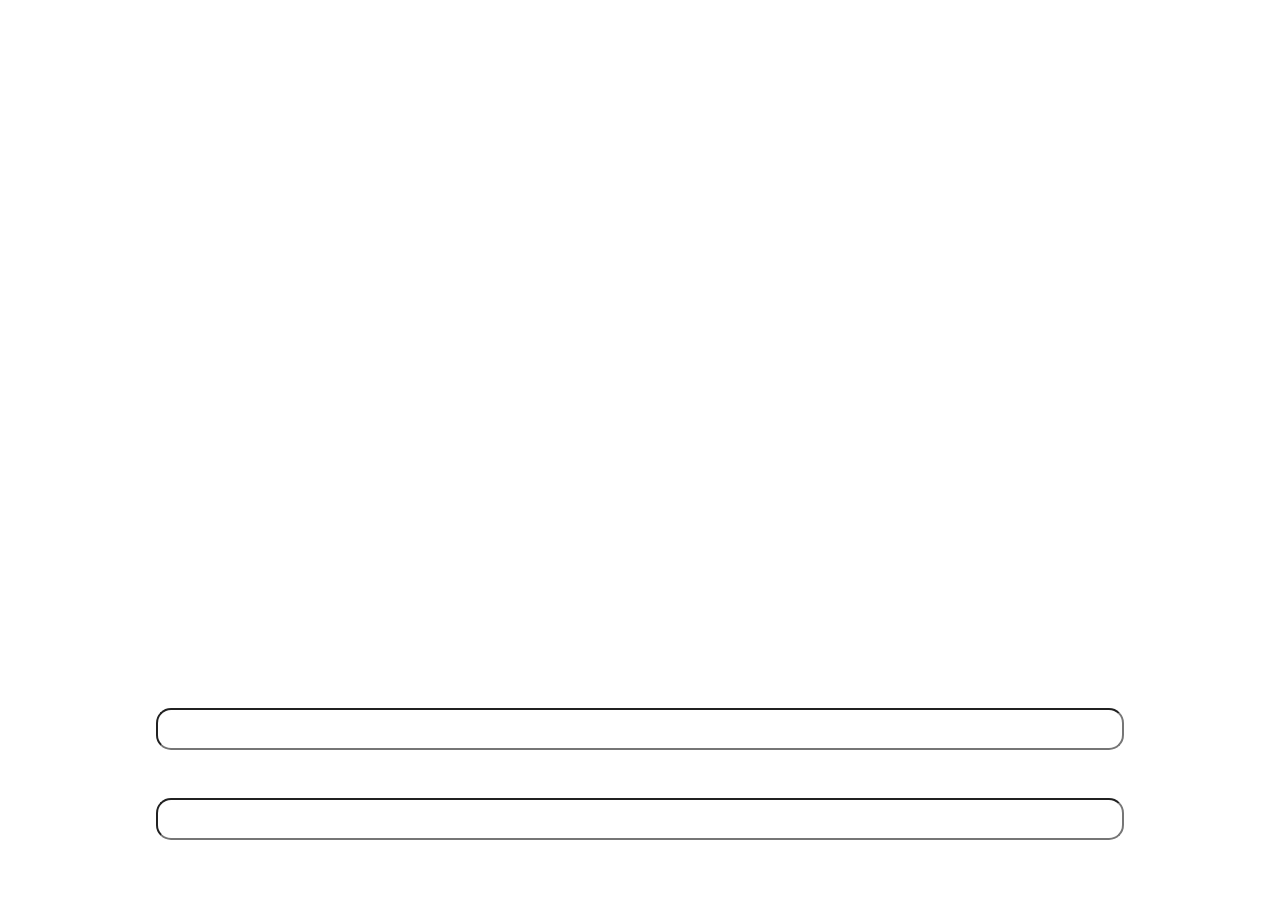
==== html/login.html @ 54d7d1a1 "feat html inicio de sesión" ====
<!DOCTYPE html>
<html lang="en">
<head>
    <meta charset="UTF-8">
    <meta name="viewport" content="width=device-width, initial-scale=1.0">
    <title>Login</title>
    <link rel="stylesheet" href="/css/login.css">
</head>
<body>
    <main class="contenido">
        <label class="contenido__label" for="username">Usuario</label>
        <input class="contenido__input" type="text" name="username" id="username">
        <label class="contenido__label" for="password">Contraseña</label>
        <input class="contenido__input" type="text" name="password" id="password">
        <button class="contenido__input contenido__input--login"><a href="https://www.instagram.com/">Iniciar Sesión</a></button>
    </main>
</body>
</html>
---- css/login.css ----
:root{
    --color--principal: #fff;
    --color--transparente: rgba(0,0,0,0.0);
}

/*Declaración de la fuente*/
@font-face{
    font-family: 'heyWow';
    src: url(/heywow/HeyWowMedium.ttf);
    font-weight: normal;
    font-style: normal;
}

body{
    /*Se elimina el margin basico de los elementos*/
    margin: 0;

    /*Aplicamos la fuente anteriormente declarada*/
    font-family: 'heyWow';
}

.contenido {
    /*Orientación del contenido (display)*/
    display: flex;
    flex-direction: column;
    justify-content: flex-end;
    align-items: center;
    
    height: 100vh;

    /*Fondo de pantalla*/
    background-image: url(/imagenes/image-disco.webp);
    background-repeat: no-repeat;
    background-position: center;
    background-size: cover;
}

.contenido__label,
.contenido__input {
    /*Estilo tamaño (alto, ancho)*/
    width: 75%;
    height: 4%;

    /*Estilos (bordes a los extremos)*/
    border-radius: 15px;

    /*Estilos letra*/
    font-size: 1.2rem;
}

.contenido__input{
    /*Separación en cada input (parte de abajo)*/
    margin-bottom: 12px;
}

.contenido__label{
    /*Orientación label*/
    display: flex;
    justify-content: flex-start;
    align-items: end;

    /*Estilos letra*/
    color: var(--color--principal);
}

.contenido__input--login{
    border-color: var(--color--principal);
    border-width: 2.5px;
    border-style: double;

    background-color: var(--color--transparente);
    
}

/*Estilos elementos especificos*/

a{
    outline: none;
    text-decoration: none;
}

a:link,
a:visited,
a:focus,
a:active  {
    color: var(--color--principal);
}
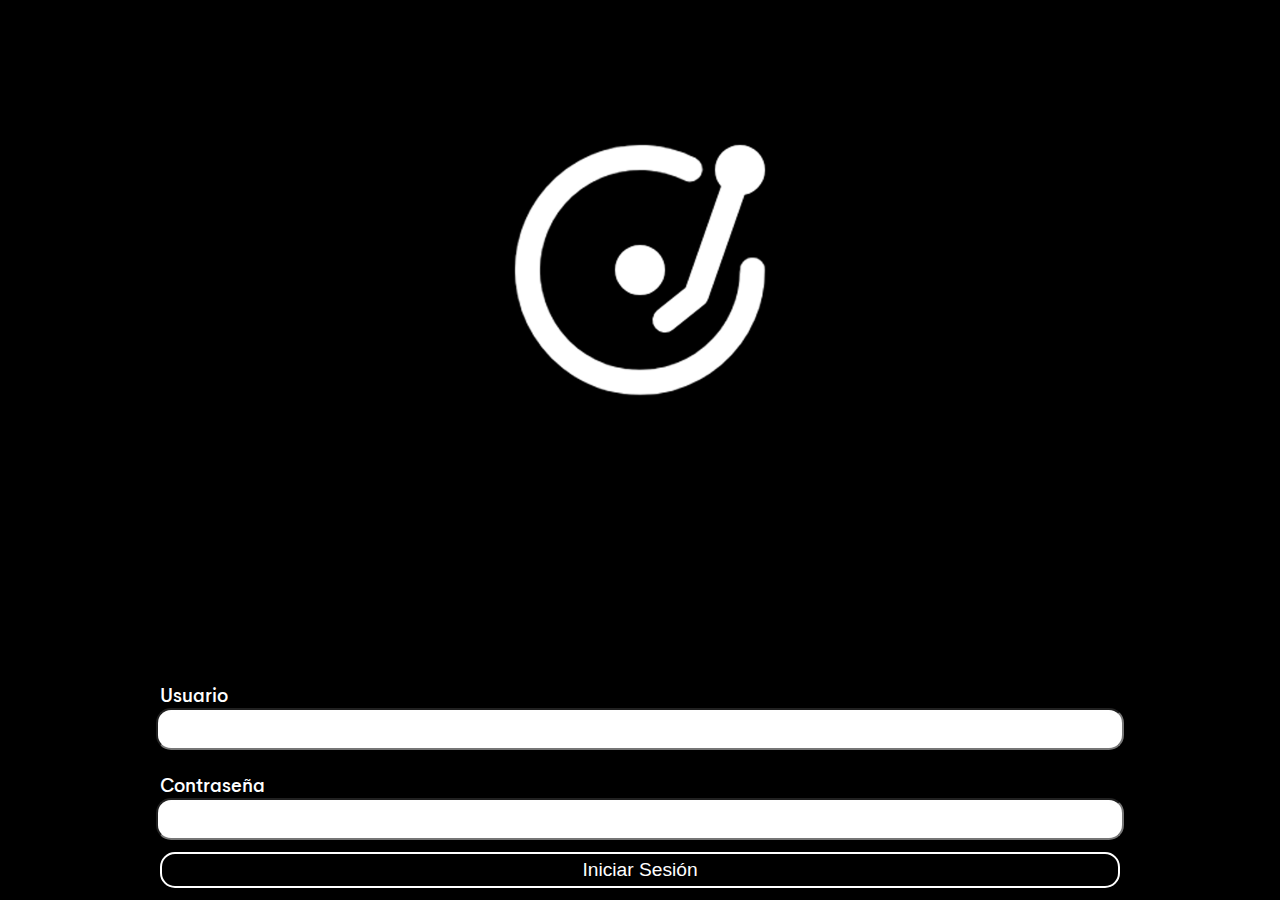
==== commit d61414a5: "refactor contenido de etiquetas" ====
--- a/html/login.html
+++ b/html/login.html
@@ -3,7 +3,7 @@
 <head>
     <meta charset="UTF-8">
     <meta name="viewport" content="width=device-width, initial-scale=1.0">
-    <title>Login</title>
+    <title>MusicStore</title>
     <link rel="stylesheet" href="/css/login.css">
 </head>
 <body>
@@ -11,8 +11,8 @@
         <label class="contenido__label" for="username">Usuario</label>
         <input class="contenido__input" type="text" name="username" id="username">
         <label class="contenido__label" for="password">Contraseña</label>
-        <input class="contenido__input" type="text" name="password" id="password">
-        <button class="contenido__input contenido__input--login"><a href="https://www.instagram.com/">Iniciar Sesión</a></button>
+        <input class="contenido__input" type="password" name="password" id="password">
+        <button class="contenido__input contenido__input--login"><a href="/html/principal.html">Iniciar Sesión</a></button>
     </main>
 </body>
 </html>--- a/css/login.css
+++ b/css/login.css
@@ -1,5 +1,8 @@
 :root{
     --color--principal: #fff;
+    --color--secundario: #06A77D;
+    --color--terciario: #D5C67A;
+    --color--negro: #000;
     --color--transparente: rgba(0,0,0,0.0);
 }
 
@@ -29,10 +32,12 @@
     height: 100vh;
 
     /*Fondo de pantalla*/
+
+    background-color: var(--color--negro);
     background-image: url(/imagenes/image-disco.webp);
     background-repeat: no-repeat;
-    background-position: center;
-    background-size: cover;
+    background-position:50% 20%;
+    background-size:300px;
 }
 
 .contenido__label,
@@ -64,10 +69,12 @@
 }
 
 .contenido__input--login{
+    /*Estilos del boton de Iniciar Sesión*/
     border-color: var(--color--principal);
     border-width: 2.5px;
     border-style: double;
 
+    /*Fondo transparente del boton*/
     background-color: var(--color--transparente);
     
 }
